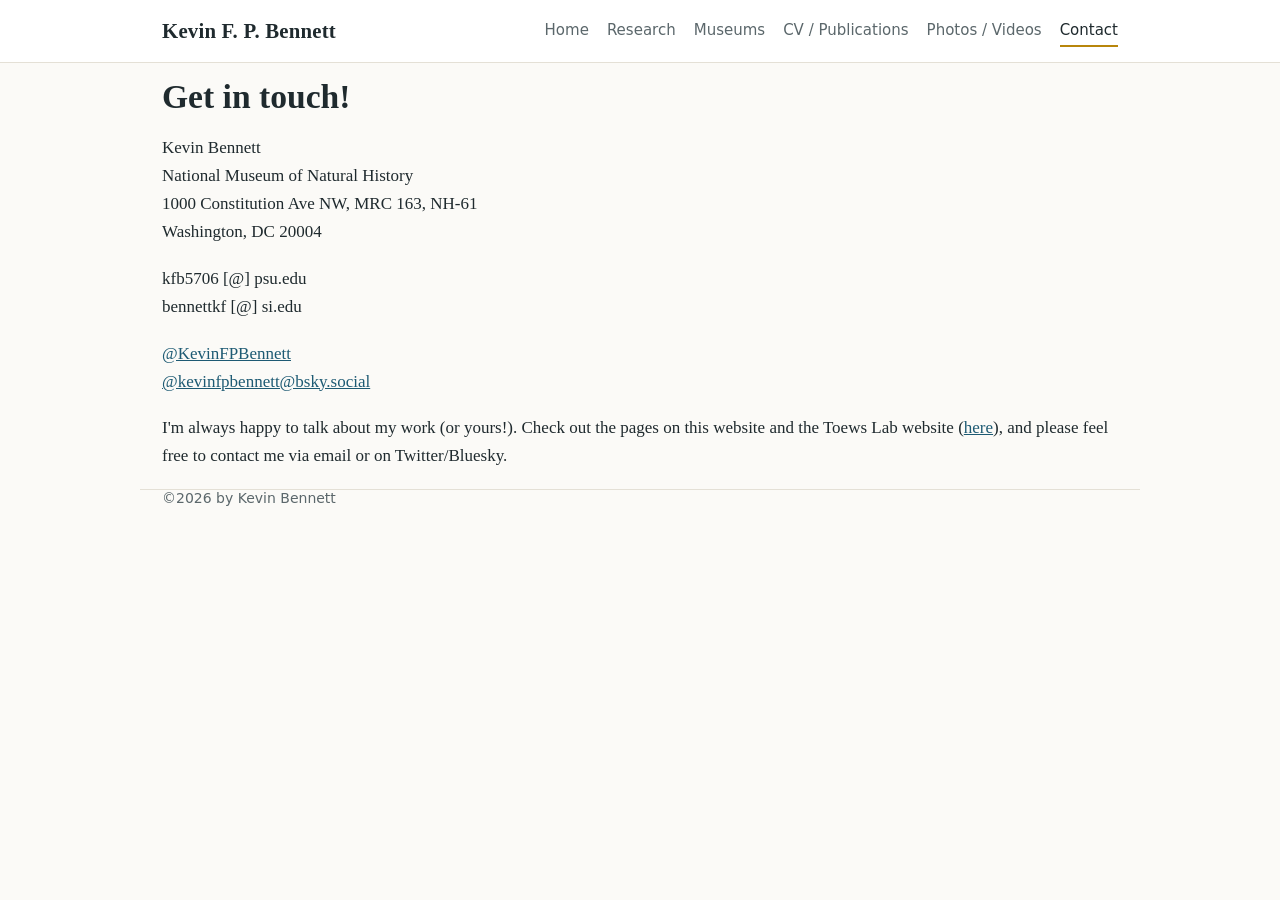
==== contact/index.html @ 114d541f "Rebuild site from Wix as static GitHub Pages site Co-Authored-By: Claude Opus 5.5 <noreply@anthropic" ====
<!DOCTYPE html>
<html lang="en">
<head>
<meta charset="utf-8">
<meta name="viewport" content="width=device-width, initial-scale=1">
<title>Contact | Kevin F. P. Bennett</title>
<meta name="description" content="Kevin F. P. Bennett, evolutionary biologist studying the genetics and evolution of sexual signals and plumage coloration in birds.">
<link rel="stylesheet" href="../css/style.css">
</head>
<body>
<header class="site-header">
  <div class="wrap">
    <a class="brand" href="../">Kevin F. P. Bennett</a>
    <nav><a href="../">Home</a><a href="../research/">Research</a><a href="../museums/">Museums</a><a href="../cv-publications/">CV / Publications</a><a href="../photos-videos/">Photos / Videos</a><a href="../contact/" aria-current="page">Contact</a></nav>
  </div>
</header>

<main class="wrap">
<h1>Get in touch!</h1>
<div class="contact">
<p>Kevin Bennett<br>National Museum of Natural History<br>1000 Constitution Ave NW, MRC 163, NH-61<br>Washington, DC 20004</p>
<p>kfb5706 [@] psu.edu<br>bennettkf [@] si.edu</p>
<p><a href="https://twitter.com/KevinFPBennett">@KevinFPBennett</a><br>
<a href="https://bsky.app/profile/kevinfpbennett.bsky.social">@kevinfpbennett@bsky.social</a></p>
<p>I'm always happy to talk about my work (or yours!). Check out the pages on this website and the Toews Lab website (<a href="https://davetoews.com/c-v/">here</a>), and please feel free to contact me via email or on Twitter/Bluesky.</p>
</div>
</main>
<footer class="wrap">&copy;2026 by Kevin Bennett</footer>
<script src="../js/lightbox.js"></script>
</body>
</html>
---- css/style.css ----
:root{--ink:#1f2a2e;--muted:#5b676b;--accent:#b8860b;--line:#e4e0d6;--bg:#fbfaf7}
*{box-sizing:border-box}
html{-webkit-text-size-adjust:100%}
body{margin:0;background:var(--bg);color:var(--ink);font:17px/1.65 Georgia,"Times New Roman",serif}
a{color:#1d5a73}a:hover{color:var(--accent)}
.wrap{max-width:1000px;margin:0 auto;padding:0 22px}
.site-header{background:#fff;border-bottom:1px solid var(--line);position:sticky;top:0;z-index:5}
.site-header .wrap{display:flex;flex-wrap:wrap;align-items:center;justify-content:space-between;gap:8px 24px;padding-top:14px;padding-bottom:14px}
.brand{font-size:1.3rem;font-weight:bold;color:var(--ink);text-decoration:none;letter-spacing:.01em}
nav{display:flex;flex-wrap:wrap;gap:4px 18px;font:15px/1.4 system-ui,-apple-system,"Segoe UI",sans-serif}
nav a{color:var(--muted);text-decoration:none;padding:4px 0;border-bottom:2px solid transparent}
nav a:hover,nav a[aria-current]{color:var(--ink);border-bottom-color:var(--accent)}
.hero{height:clamp(150px,28vw,300px);background-size:cover;background-position:center}
main{padding:28px 22px 40px}
h1{font-size:2.1rem;line-height:1.2;margin:.4em 0 .5em}
h2{font-size:1.45rem;line-height:1.3;margin:1.8em 0 .5em;padding-top:.6em;border-top:1px solid var(--line)}
h3{font:600 .85rem/1.4 system-ui,-apple-system,"Segoe UI",sans-serif;text-transform:uppercase;letter-spacing:.08em;color:var(--muted);margin:1.6em 0 .5em}
.intro{display:grid;grid-template-columns:260px 1fr;gap:36px;align-items:start;margin-top:10px}
.headshot{width:100%;border-radius:6px;box-shadow:0 2px 10px rgba(0,0,0,.12)}
.intro h1{margin-top:0}
@media(max-width:700px){.intro{grid-template-columns:1fr}.headshot{max-width:260px}}
.figs,.gallery{display:grid;gap:12px;margin:18px 0}
.figs{grid-template-columns:repeat(auto-fit,minmax(220px,1fr));align-items:center}
.gallery{grid-template-columns:repeat(auto-fill,minmax(210px,1fr));align-items:start}
.fig{display:block;background:#fff;border:1px solid var(--line);border-radius:4px;overflow:hidden}
.fig img{display:block;width:100%;height:auto}
.gallery .fig img{aspect-ratio:4/3;object-fit:cover}
figure{margin:0}
figcaption{font:13px/1.4 system-ui,-apple-system,"Segoe UI",sans-serif;color:var(--muted);margin-top:5px}
.video{margin:18px 0}.video video{width:100%;max-width:720px;border-radius:4px;background:#000}
.pubs{list-style:none;padding:0;margin:0}
.pubs li{display:grid;grid-template-columns:90px 1fr;gap:12px;margin:0 0 12px;font-size:.95rem}
.pubs.plain li{display:block}
.pubs .yr{color:var(--muted);font-family:system-ui,-apple-system,"Segoe UI",sans-serif;font-size:.85rem;padding-top:2px}
.pubs a{word-break:break-all}
@media(max-width:600px){.pubs li{grid-template-columns:1fr;gap:0}}
.note{font-size:.88rem;color:var(--muted);font-style:italic}
.pubs-layout{display:grid;grid-template-columns:1fr 240px;gap:36px}
.pubs-layout aside{padding-top:70px}
@media(max-width:760px){.pubs-layout{grid-template-columns:1fr}.pubs-layout aside{padding-top:0;max-width:240px}}
.cv-box{background:#fff;border:1px solid var(--line);border-left:4px solid var(--accent);padding:6px 20px;margin:10px 0 20px;border-radius:4px}
.cv-box h2{border:0;margin:.5em 0 .2em;padding:0}
.button{display:inline-block;background:var(--ink);color:#fff;text-decoration:none;padding:5px 16px;border-radius:4px;font-family:system-ui,sans-serif;font-size:.95rem}
.button:hover{color:#fff;background:#1d5a73}
.contact p{margin:0 0 1.1em}
footer{color:var(--muted);font:14px system-ui,sans-serif;padding:24px 22px 40px;border-top:1px solid var(--line)}
.lb{position:fixed;inset:0;background:rgba(0,0,0,.88);display:flex;align-items:center;justify-content:center;z-index:50;cursor:zoom-out}
.lb img{max-width:94vw;max-height:92vh;box-shadow:0 0 30px rgba(0,0,0,.5)}
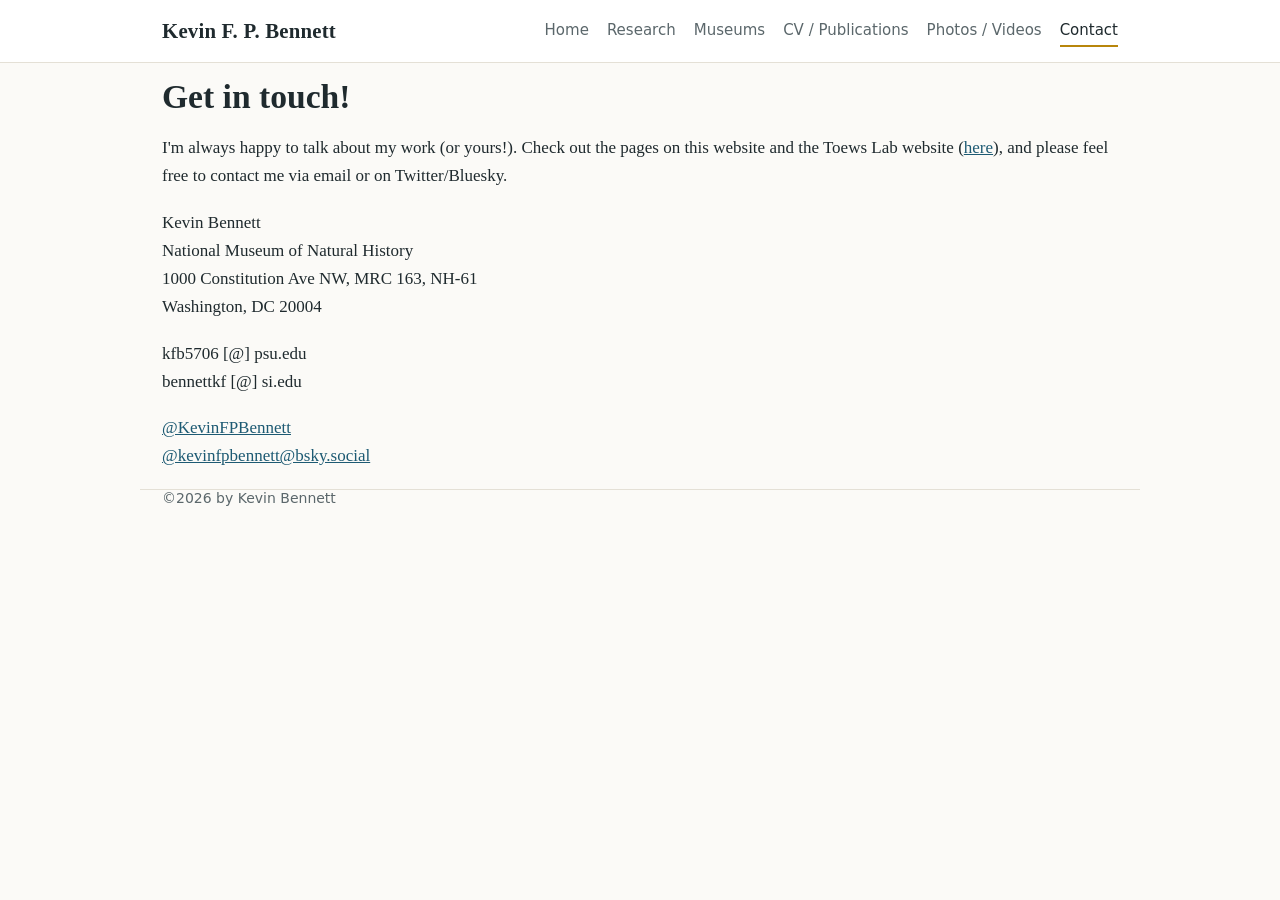
==== commit d1092560: "Match original Wix layouts; add missing videos; reorder contact page Co-Authored-By: Claude Opus 5.5" ====
--- a/contact/index.html
+++ b/contact/index.html
@@ -18,11 +18,11 @@
 <main class="wrap">
 <h1>Get in touch!</h1>
 <div class="contact">
+<p>I'm always happy to talk about my work (or yours!). Check out the pages on this website and the Toews Lab website (<a href="https://davetoews.com/c-v/">here</a>), and please feel free to contact me via email or on Twitter/Bluesky.</p>
 <p>Kevin Bennett<br>National Museum of Natural History<br>1000 Constitution Ave NW, MRC 163, NH-61<br>Washington, DC 20004</p>
 <p>kfb5706 [@] psu.edu<br>bennettkf [@] si.edu</p>
 <p><a href="https://twitter.com/KevinFPBennett">@KevinFPBennett</a><br>
 <a href="https://bsky.app/profile/kevinfpbennett.bsky.social">@kevinfpbennett@bsky.social</a></p>
-<p>I'm always happy to talk about my work (or yours!). Check out the pages on this website and the Toews Lab website (<a href="https://davetoews.com/c-v/">here</a>), and please feel free to contact me via email or on Twitter/Bluesky.</p>
 </div>
 </main>
 <footer class="wrap">&copy;2026 by Kevin Bennett</footer>
--- a/css/style.css
+++ b/css/style.css
@@ -27,7 +27,7 @@
 .gallery .fig img{aspect-ratio:4/3;object-fit:cover}
 figure{margin:0}
 figcaption{font:13px/1.4 system-ui,-apple-system,"Segoe UI",sans-serif;color:var(--muted);margin-top:5px}
-.video{margin:18px 0}.video video{width:100%;max-width:720px;border-radius:4px;background:#000}
+.video video{width:100%;border-radius:4px;background:#000}
 .pubs{list-style:none;padding:0;margin:0}
 .pubs li{display:grid;grid-template-columns:90px 1fr;gap:12px;margin:0 0 12px;font-size:.95rem}
 .pubs.plain li{display:block}
@@ -46,3 +46,20 @@
 footer{color:var(--muted);font:14px system-ui,sans-serif;padding:24px 22px 40px;border-top:1px solid var(--line)}
 .lb{position:fixed;inset:0;background:rgba(0,0,0,.88);display:flex;align-items:center;justify-content:center;z-index:50;cursor:zoom-out}
 .lb img{max-width:94vw;max-height:92vh;box-shadow:0 0 30px rgba(0,0,0,.5)}
+/* Layouts copied from the original Wix pages */
+.collage{position:relative;margin:22px auto;max-width:100%}
+.collage .fig{position:absolute}
+.collage .fig img,.row .fig img{width:100%;height:100%;object-fit:cover}
+.row{display:grid;gap:12px;margin:12px 0}
+.row .fig{position:relative;min-width:0}
+.fig{position:relative}
+.credit{position:absolute;left:8px;bottom:6px;color:#fff;font:12px/1.3 system-ui,sans-serif;text-shadow:0 1px 3px rgba(0,0,0,.8)}
+.video{margin:22px auto;max-width:100%}
+.video video{max-width:100%;display:block}
+@media(max-width:640px){
+  .collage{width:100%!important;aspect-ratio:auto!important;display:grid;gap:10px}
+  .collage .fig{position:relative;left:auto!important;top:auto!important;width:100%!important;height:auto!important;aspect-ratio:var(--ar)}
+  .row{grid-template-columns:1fr!important;aspect-ratio:auto!important}
+  .row .fig{aspect-ratio:var(--ar)}
+  .video{width:100%!important}
+}
